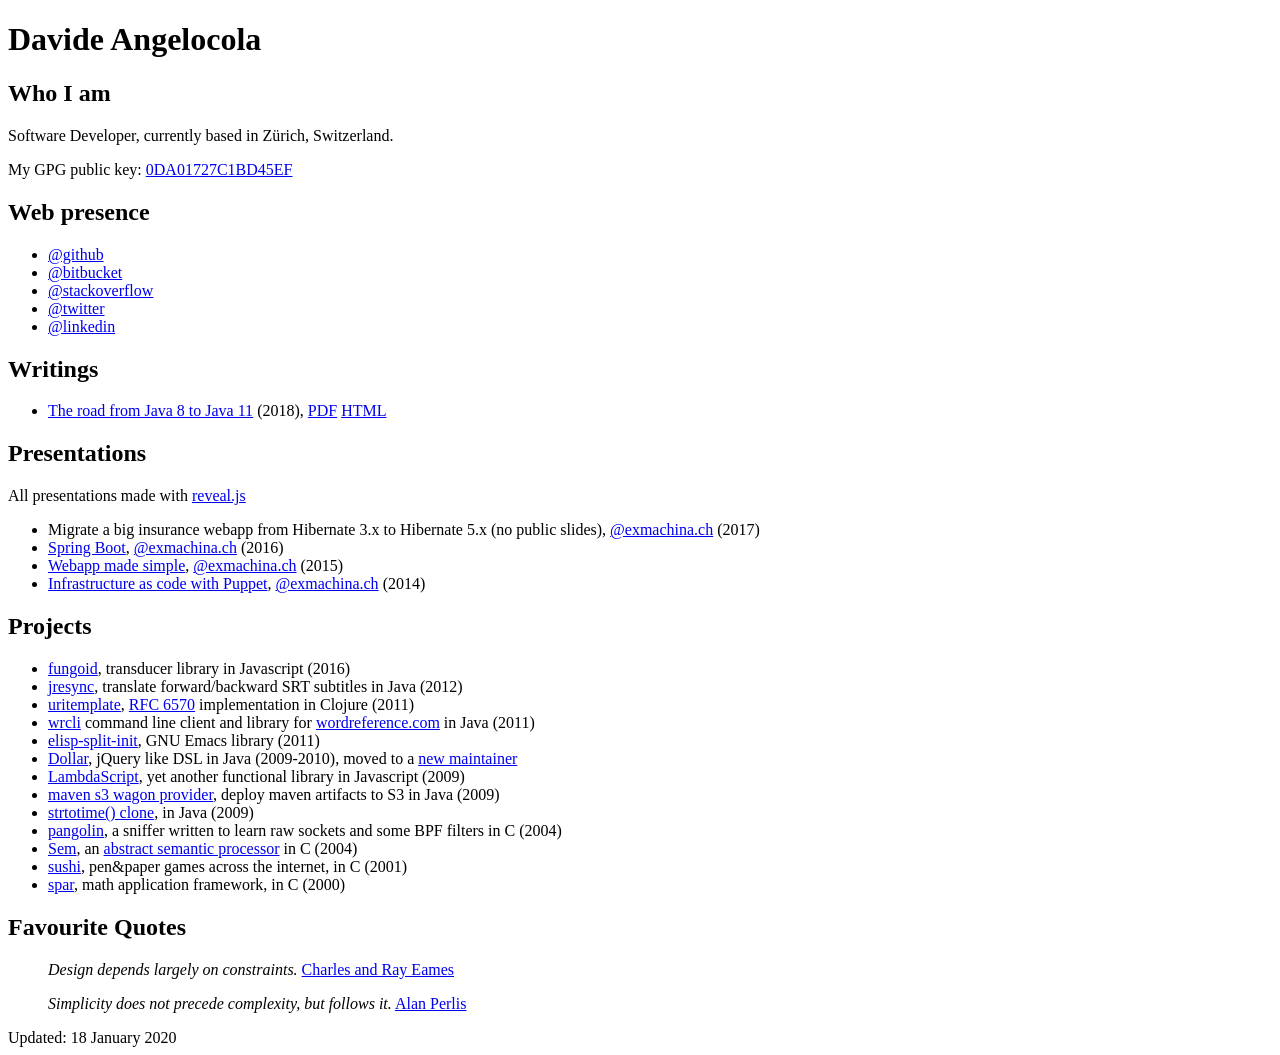
==== index.html @ 7cd00f2e "updating pdf/html for 'the_road...'" ====
<!DOCTYPE html>
<html lang="en">
	<head>
		<meta charset="utf-8">
		<meta name="google-site-verification" content="P6efnd5ivsvVdFlW2Dq3jSBIeu5vOAyROZ5uQsaOjZU" >
		<meta name="viewport" content="width=device-width, initial-scale=1">
		<meta name="description" content="Homepage of Davide Angelocola">
		<meta name="author" content="Davide Angelocola">
		<meta property="og:url" content="https://dfa1.github.io/index.html">
		<meta property="og:type" content="website">
		<meta property="og:title" content="Davide Angelocola">
		<meta property="og:description" content="Homepage of Davide Angelocola">
		<meta property="og:image:secure_url" content="https://dfa1.github.io/me.jpg">
		<meta property="og:image:alt" content="me (2016)">
		<title>Davide Angelocola</title>
		<script type="application/ld+json">
{
  "@context": "http://schema.org",
  "@type": "Person",
  "name": "Davide Angelocola",
  "familyName": "Angelocola",
  "givenName": "Davide",
  "url": "https://dfa1.github.io",
  "jobTitle": "Software Developer",
  "sameAs": [
	"https://twitter.com/the_dfa",
	"https://bitbucket.org/dfa",
	"https://github.com/dfa1",
	"https://stackoverflow.com/users/89266/dfa",
	"https://www.linkedin.com/in/davide-angelocola-079961142"
  ]
}
		</script>
	</head>
	<body>
		<h1>Davide Angelocola</h1>
		<h2>Who I am</h2>
		<p>Software Developer, currently based in Z&uuml;rich, Switzerland.</p>
		<p>My GPG public key: <a href="gpgkey.asc">0DA01727C1BD45EF</a></p>
		<h2>Web presence</h2>
		<ul>
			<li><a href="https://github.com/dfa1">@github</a></li>
			<li><a href="https://bitbucket.org/dfa">@bitbucket</a></li>
			<li><a href="https://stackoverflow.com/users/89266/dfa">@stackoverflow</a></li>
			<li><a href="https://twitter.com/the_dfa">@twitter</a></li>
			<li><a href="https://www.linkedin.com/in/davide-angelocola-079961142">@linkedin</a></li>
		</ul>
		<h2>Writings</h2>
		<ul>
			<li><a href="https://github.com/dfa1/the_road_from_java8_to_java11">The road from Java 8 to Java 11</a> (2018), <a href="the_road_from_java8_to_java11.pdf">PDF</a>&nbsp;<a href="the_road_from_java8_to_java11.html">HTML</a></li>
		</ul>
		<h2>Presentations</h2>
		<p>All presentations made with <a href="https://revealjs.com">reveal.js</a></p>
		<ul>
			<li>
				Migrate a big insurance webapp from Hibernate 3.x to Hibernate 5.x (no public slides), <a href="https://exmachina.ch">@exmachina.ch</a> (2017)
			</li>
			<li>
				<a href="https://dfa1.github.io/exmeeting-spring-boot/">Spring Boot</a>, <a href="https://exmachina.ch">@exmachina.ch</a> (2016)
			</li>
			<li>
				<a href="https://dfa1.github.io/exmeeting-webapp-made-simple/">Webapp made simple</a>, <a href="https://exmachina.ch">@exmachina.ch</a> (2015)
			</li>
			<li>
				<a href="https://dfa1.github.io/exmeeting-infrastructure-as-code-with-puppet">Infrastructure as code with Puppet</a>, <a href="https://exmachina.ch">@exmachina.ch</a> (2014)
			</li>
		</ul>
		<h2>Projects</h2>
		<ul>
			<li>
				<a href="https://github.com/dfa1/fungoid.js">fungoid</a>, transducer library in Javascript (2016)
			</li>
			<li>
				<a href="https://github.com/dfa1/jresync">jresync</a>, translate forward/backward SRT subtitles in Java (2012)
			</li>
			<li>
				<a href="https://github.com/dfa1/uritemplate">uritemplate</a>, <a href="https://tools.ietf.org/html/rfc6570">RFC 6570</a> implementation in Clojure (2011)
			</li>
			<li>
				<a href="https://github.com/dfa1/wr">wrcli</a> command line client and library for <a href="https://www.wordreference.com/">wordreference.com</a> in Java (2011)
			</li>
			<li>
				<a href="https://github.com/dfa1/emacs-split-init">elisp-split-init</a>, GNU Emacs library (2011)
			</li>
			<li>
				<a href="https://bitbucket.org/adamldavis/dollar/">Dollar</a>, jQuery like DSL in Java (2009-2010), moved to a <a href="http://adamldavis.com/post/26847919076/dollar-java-api-that-unifies-collections">new maintainer</a>
			</li>
			<li>
				<a href="https://github.com/dfa1/lambdascript">LambdaScript</a>, yet another functional library in Javascript (2009)
			</li>
			<li>
				<a href="https://github.com/dfa1/-maven-s3-wagon-provider">maven s3 wagon provider</a>, deploy maven artifacts to S3 in Java (2009)
			</li>
			<li>
				<a href="https://github.com/yourabi/strtotime">strtotime() clone</a>, in Java (2009)
			</li>
			<li>
				<a href="https://github.com/dfa1/pangolin">pangolin</a>, a sniffer written to learn raw sockets and some BPF filters in C (2004)
			</li>
			<li>
				<a href="https://github.com/dfa1/sem">Sem</a>, an <a href="https://halfgeek.org/wiki/SIMPLESEM">abstract semantic processor</a> in C (2004)
			</li>
			<li>
				<a href="http://sushi.sourceforge.net/">sushi</a>, pen&amp;paper games across the internet, in C (2001)
			</li>
			<li>
				<a href="http://spar.sourceforge.net/">spar</a>, math application framework, in C (2000)
			</li>
		</ul>
		<h2>Favourite Quotes</h2>
		<blockquote>
			<cite>Design depends largely on constraints.</cite> <a href="https://en.wikipedia.org/wiki/Charles_and_Ray_Eames">Charles and Ray Eames</a>
		</blockquote>
		<blockquote>
			<cite>Simplicity does not precede complexity, but follows it.</cite> <a href="https://en.wikipedia.org/wiki/Alan_Perlis">Alan Perlis</a>
		</blockquote>
		<footer>Updated: 18 January 2020</footer>
	</body>
</html>
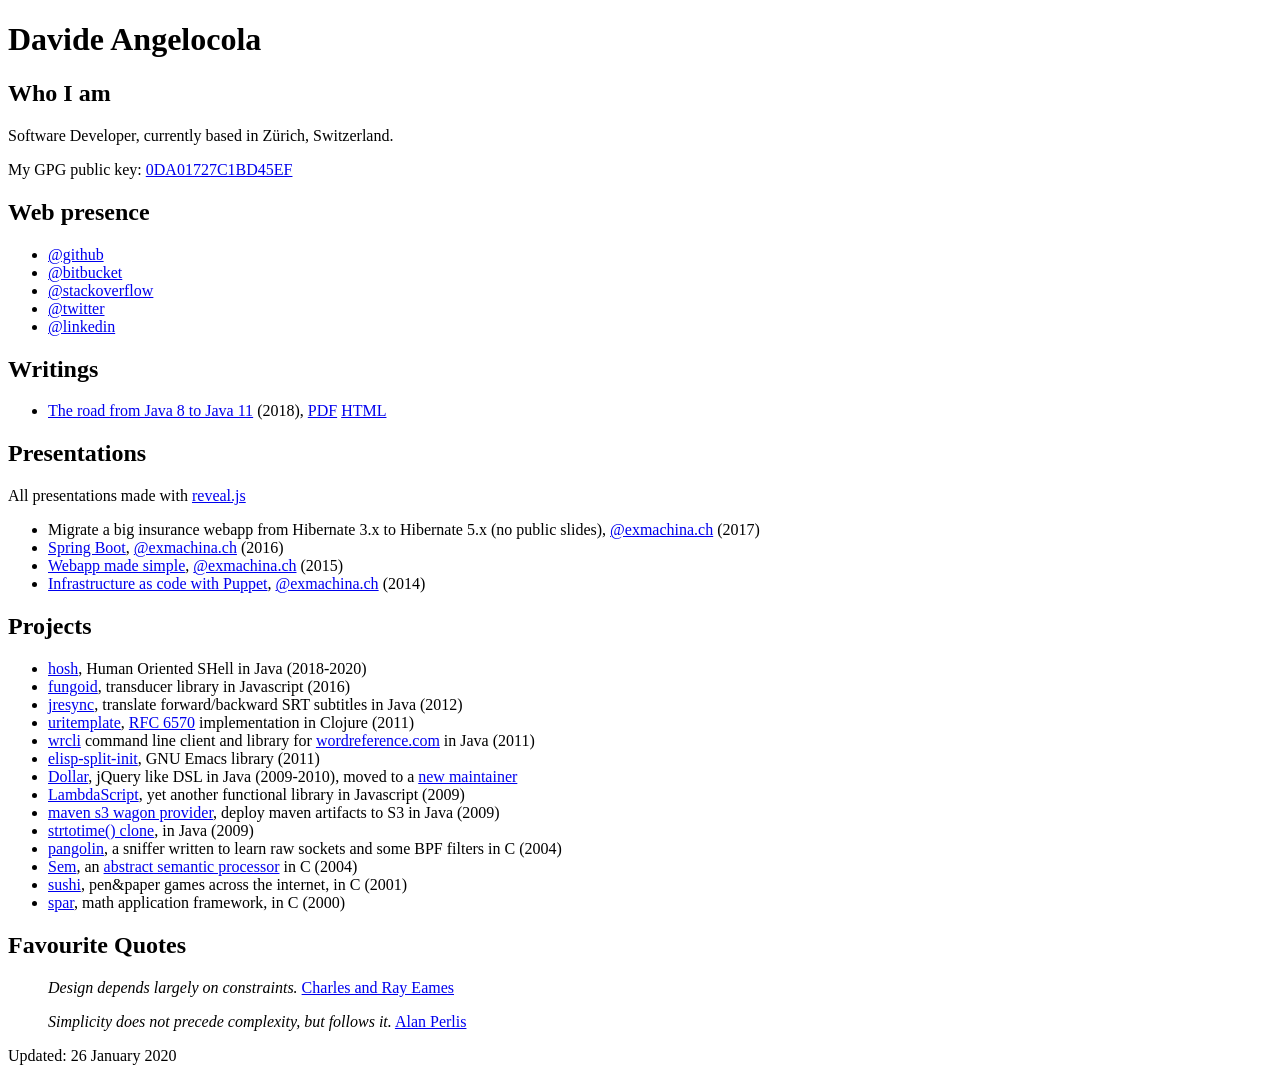
==== commit 9e32aca9: "adding hosh" ====
--- a/index.html
+++ b/index.html
@@ -68,6 +68,9 @@
 		<h2>Projects</h2>
 		<ul>
 			<li>
+				<a href="https://github.com/dfa1/hosh">hosh</a>, Human Oriented SHell in Java (2018-2020)
+			</li>
+			<li>
 				<a href="https://github.com/dfa1/fungoid.js">fungoid</a>, transducer library in Javascript (2016)
 			</li>
 			<li>
@@ -114,6 +117,6 @@
 		<blockquote>
 			<cite>Simplicity does not precede complexity, but follows it.</cite> <a href="https://en.wikipedia.org/wiki/Alan_Perlis">Alan Perlis</a>
 		</blockquote>
-		<footer>Updated: 18 January 2020</footer>
+		<footer>Updated: 26 January 2020</footer>
 	</body>
 </html>
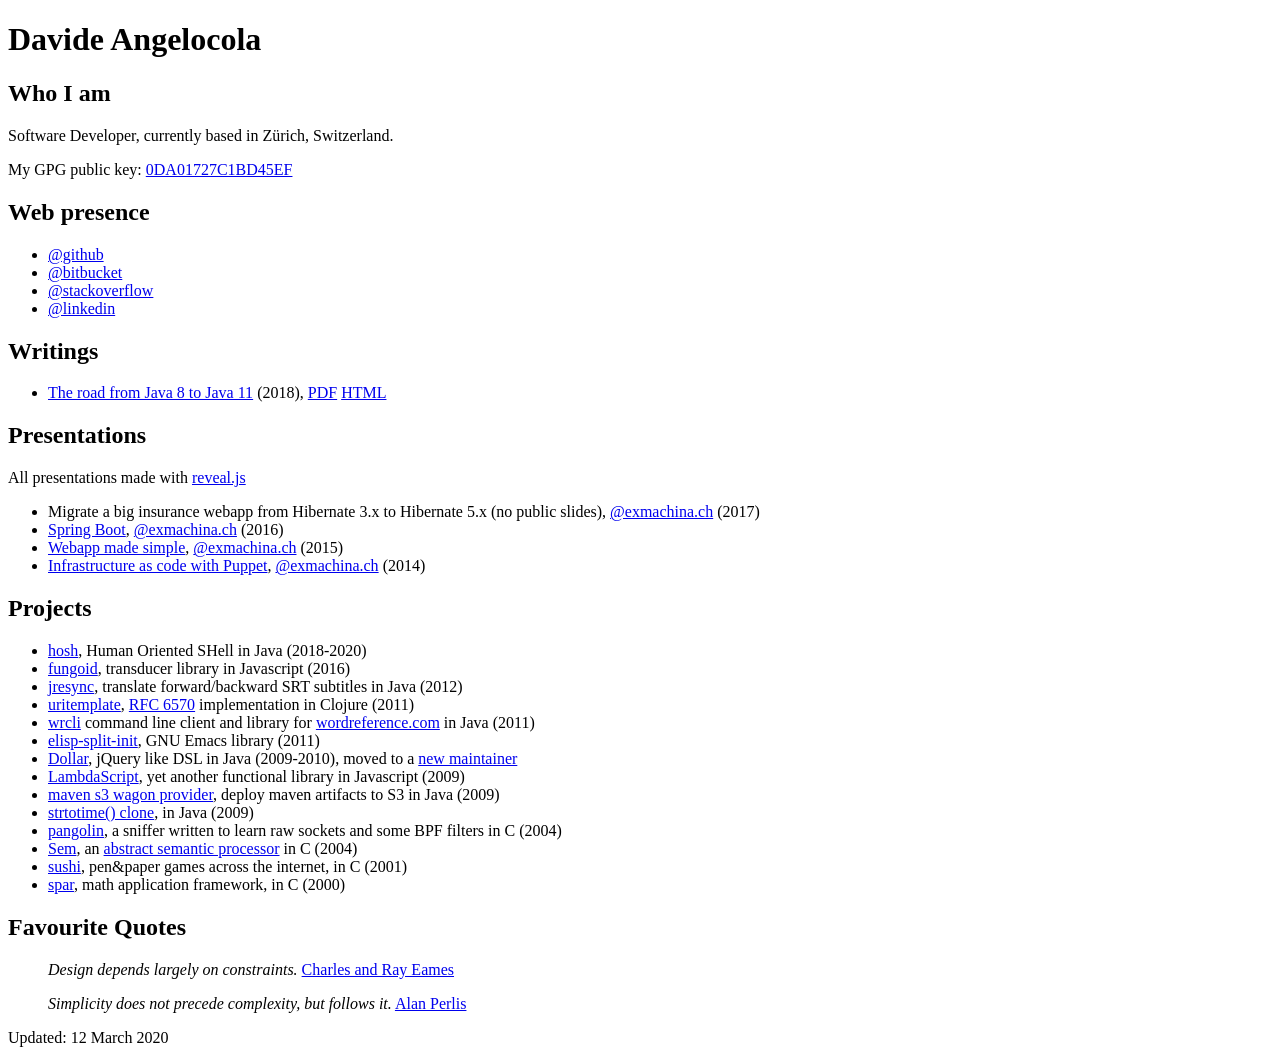
==== commit ed475c0e: "dropped twitter" ====
--- a/index.html
+++ b/index.html
@@ -23,7 +23,6 @@
   "url": "https://dfa1.github.io",
   "jobTitle": "Software Developer",
   "sameAs": [
-	"https://twitter.com/the_dfa",
 	"https://bitbucket.org/dfa",
 	"https://github.com/dfa1",
 	"https://stackoverflow.com/users/89266/dfa",
@@ -42,7 +41,6 @@
 			<li><a href="https://github.com/dfa1">@github</a></li>
 			<li><a href="https://bitbucket.org/dfa">@bitbucket</a></li>
 			<li><a href="https://stackoverflow.com/users/89266/dfa">@stackoverflow</a></li>
-			<li><a href="https://twitter.com/the_dfa">@twitter</a></li>
 			<li><a href="https://www.linkedin.com/in/davide-angelocola-079961142">@linkedin</a></li>
 		</ul>
 		<h2>Writings</h2>
@@ -117,6 +115,6 @@
 		<blockquote>
 			<cite>Simplicity does not precede complexity, but follows it.</cite> <a href="https://en.wikipedia.org/wiki/Alan_Perlis">Alan Perlis</a>
 		</blockquote>
-		<footer>Updated: 26 January 2020</footer>
+		<footer>Updated: 12 March 2020</footer>
 	</body>
 </html>
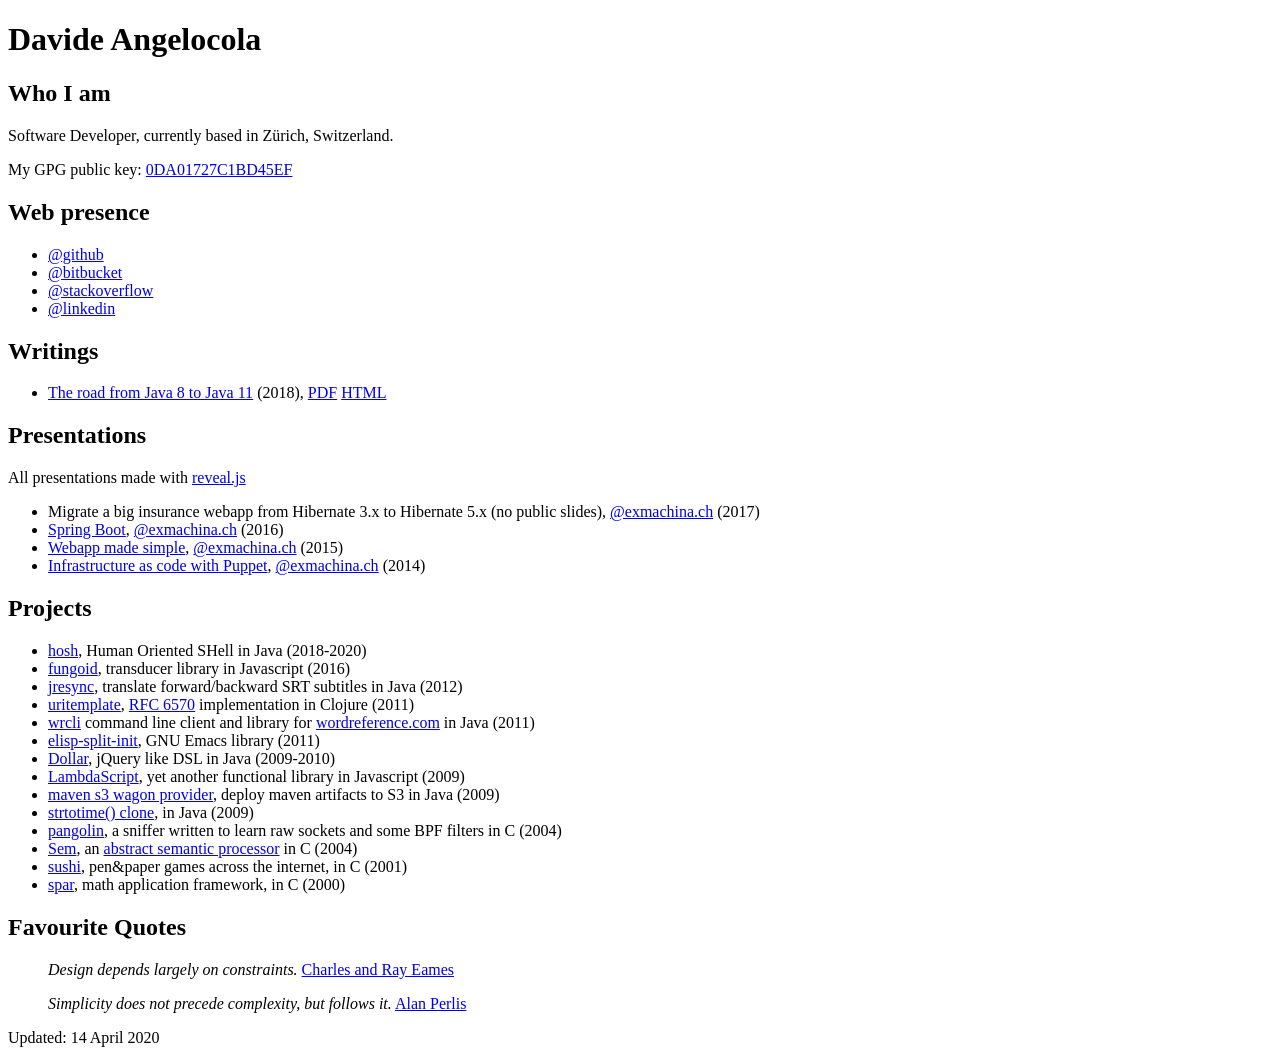
==== commit 861b3e25: "broken link" ====
--- a/index.html
+++ b/index.html
@@ -84,7 +84,7 @@
 				<a href="https://github.com/dfa1/emacs-split-init">elisp-split-init</a>, GNU Emacs library (2011)
 			</li>
 			<li>
-				<a href="https://bitbucket.org/adamldavis/dollar/">Dollar</a>, jQuery like DSL in Java (2009-2010), moved to a <a href="http://adamldavis.com/post/26847919076/dollar-java-api-that-unifies-collections">new maintainer</a>
+				<a href="https://bitbucket.org/adamldavis/dollar/">Dollar</a>, jQuery like DSL in Java (2009-2010)
 			</li>
 			<li>
 				<a href="https://github.com/dfa1/lambdascript">LambdaScript</a>, yet another functional library in Javascript (2009)
@@ -115,6 +115,6 @@
 		<blockquote>
 			<cite>Simplicity does not precede complexity, but follows it.</cite> <a href="https://en.wikipedia.org/wiki/Alan_Perlis">Alan Perlis</a>
 		</blockquote>
-		<footer>Updated: 12 March 2020</footer>
+		<footer>Updated: 14 April 2020</footer>
 	</body>
 </html>
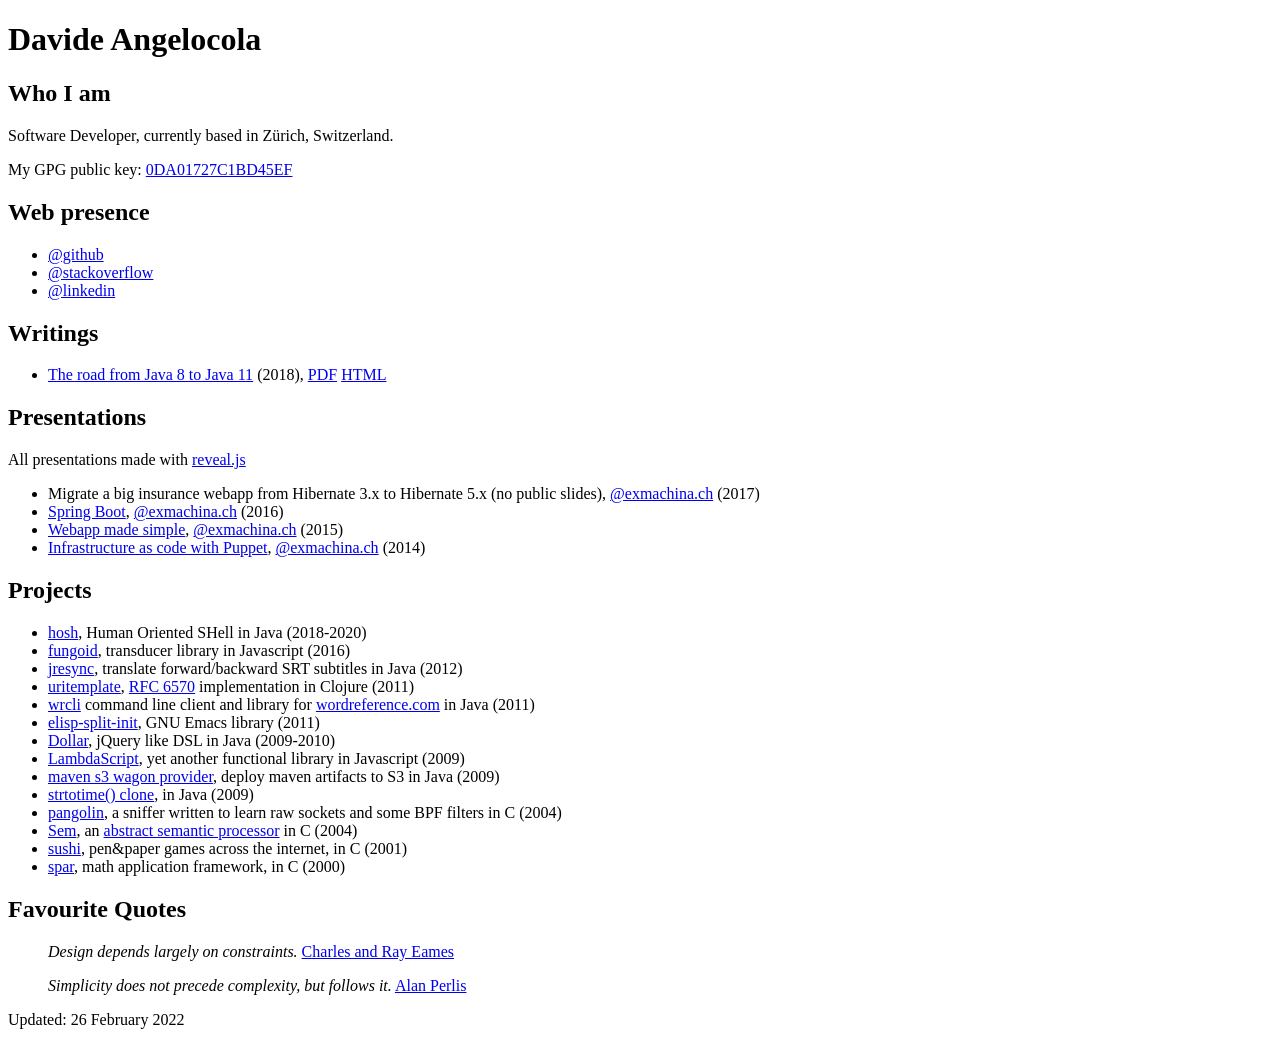
==== commit 1f2dce2a: "dropping bitbucket links" ====
--- a/index.html
+++ b/index.html
@@ -23,7 +23,6 @@
   "url": "https://dfa1.github.io",
   "jobTitle": "Software Developer",
   "sameAs": [
-	"https://bitbucket.org/dfa",
 	"https://github.com/dfa1",
 	"https://stackoverflow.com/users/89266/dfa",
 	"https://www.linkedin.com/in/davide-angelocola-079961142"
@@ -39,7 +38,6 @@
 		<h2>Web presence</h2>
 		<ul>
 			<li><a href="https://github.com/dfa1">@github</a></li>
-			<li><a href="https://bitbucket.org/dfa">@bitbucket</a></li>
 			<li><a href="https://stackoverflow.com/users/89266/dfa">@stackoverflow</a></li>
 			<li><a href="https://www.linkedin.com/in/davide-angelocola-079961142">@linkedin</a></li>
 		</ul>
@@ -115,6 +113,6 @@
 		<blockquote>
 			<cite>Simplicity does not precede complexity, but follows it.</cite> <a href="https://en.wikipedia.org/wiki/Alan_Perlis">Alan Perlis</a>
 		</blockquote>
-		<footer>Updated: 14 April 2020</footer>
+		<footer>Updated: 26 February 2022</footer>
 	</body>
 </html>
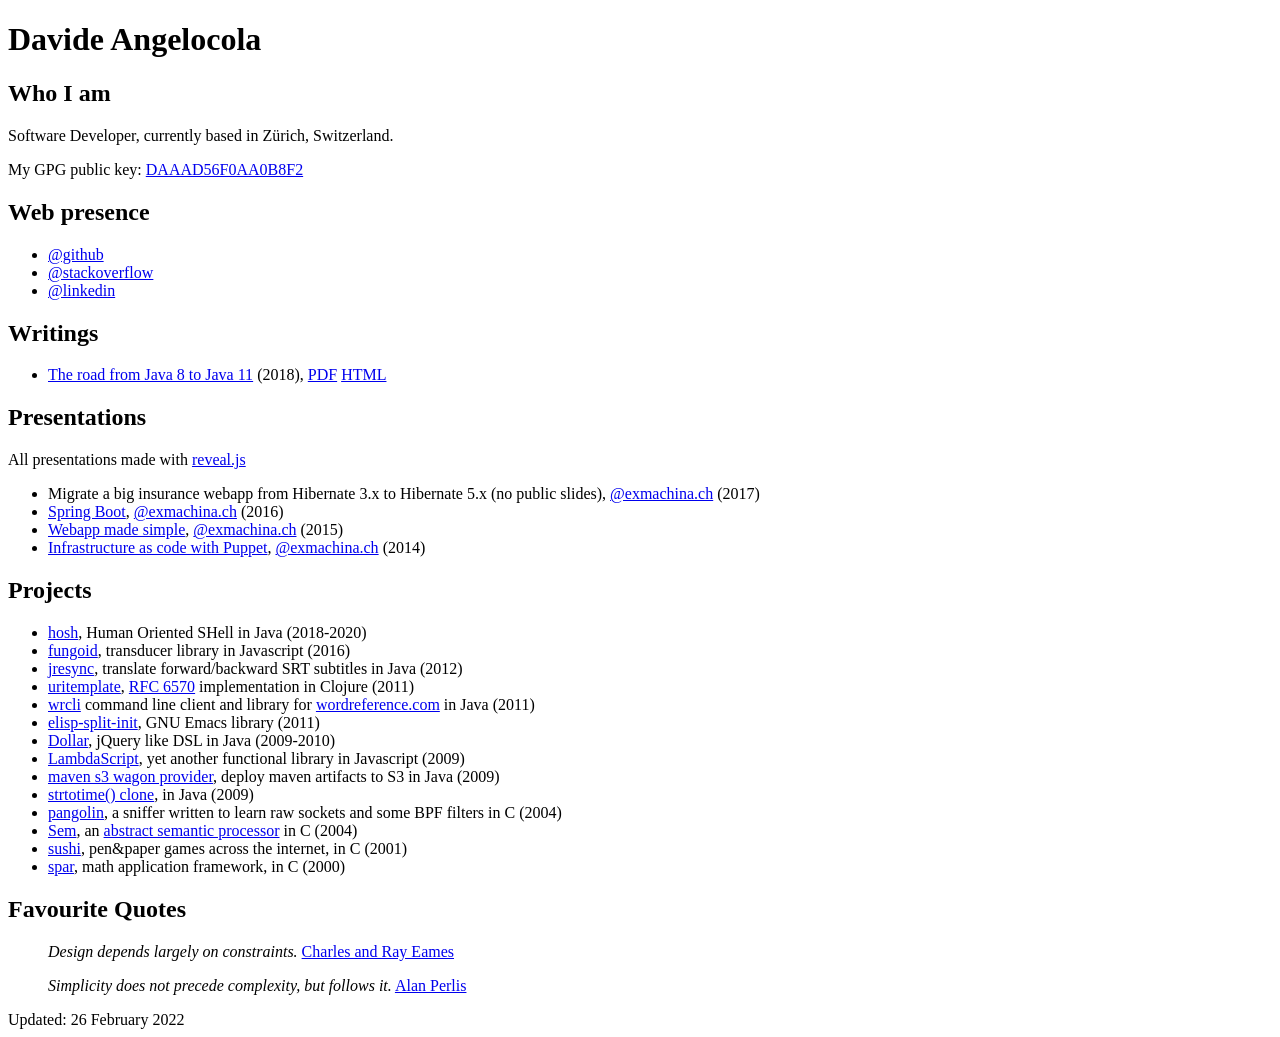
==== commit e772fd2c: "new GPG key" ====
--- a/index.html
+++ b/index.html
@@ -34,7 +34,7 @@
 		<h1>Davide Angelocola</h1>
 		<h2>Who I am</h2>
 		<p>Software Developer, currently based in Z&uuml;rich, Switzerland.</p>
-		<p>My GPG public key: <a href="gpgkey.asc">0DA01727C1BD45EF</a></p>
+		<p>My GPG public key: <a href="gpgkey.asc">DAAAD56F0AA0B8F2</a></p>
 		<h2>Web presence</h2>
 		<ul>
 			<li><a href="https://github.com/dfa1">@github</a></li>
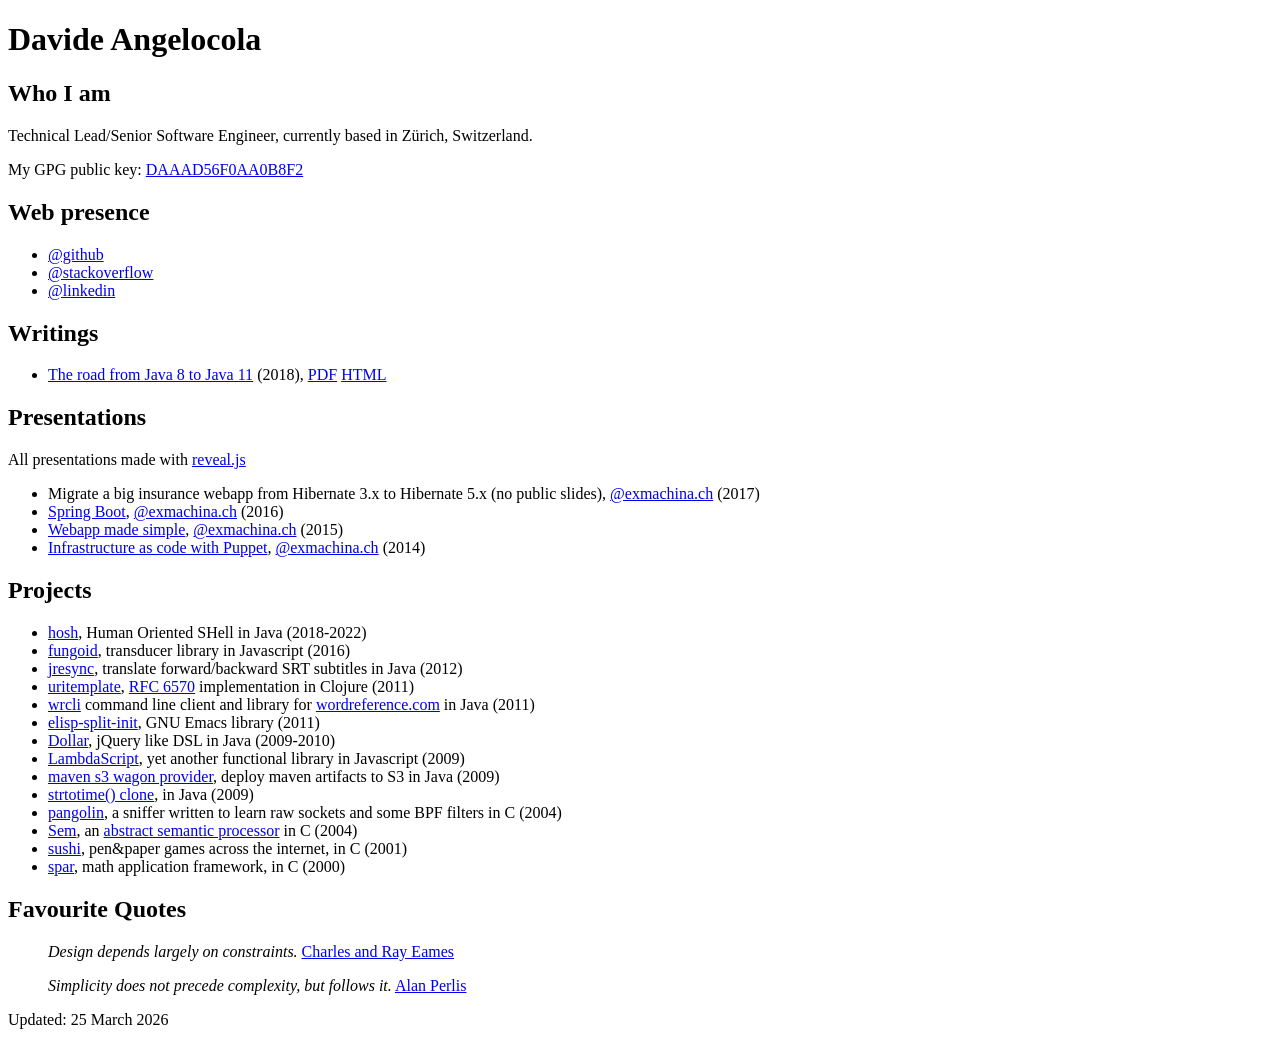
==== commit 90f2ff75: "update title" ====
--- a/index.html
+++ b/index.html
@@ -21,7 +21,7 @@
   "familyName": "Angelocola",
   "givenName": "Davide",
   "url": "https://dfa1.github.io",
-  "jobTitle": "Software Developer",
+  "jobTitle": "Tech Lead / Senior Software Engineer",
   "sameAs": [
 	"https://github.com/dfa1",
 	"https://stackoverflow.com/users/89266/dfa",
@@ -33,7 +33,7 @@
 	<body>
 		<h1>Davide Angelocola</h1>
 		<h2>Who I am</h2>
-		<p>Software Developer, currently based in Z&uuml;rich, Switzerland.</p>
+		<p>Technical Lead/Senior Software Engineer, currently based in Z&uuml;rich, Switzerland.</p>
 		<p>My GPG public key: <a href="gpgkey.asc">DAAAD56F0AA0B8F2</a></p>
 		<h2>Web presence</h2>
 		<ul>
@@ -64,7 +64,7 @@
 		<h2>Projects</h2>
 		<ul>
 			<li>
-				<a href="https://github.com/dfa1/hosh">hosh</a>, Human Oriented SHell in Java (2018-2020)
+				<a href="https://github.com/dfa1/hosh">hosh</a>, Human Oriented SHell in Java (2018-2022)
 			</li>
 			<li>
 				<a href="https://github.com/dfa1/fungoid.js">fungoid</a>, transducer library in Javascript (2016)
@@ -113,6 +113,6 @@
 		<blockquote>
 			<cite>Simplicity does not precede complexity, but follows it.</cite> <a href="https://en.wikipedia.org/wiki/Alan_Perlis">Alan Perlis</a>
 		</blockquote>
-		<footer>Updated: 26 February 2022</footer>
+		<footer>Updated: 25 March 2026</footer>
 	</body>
 </html>
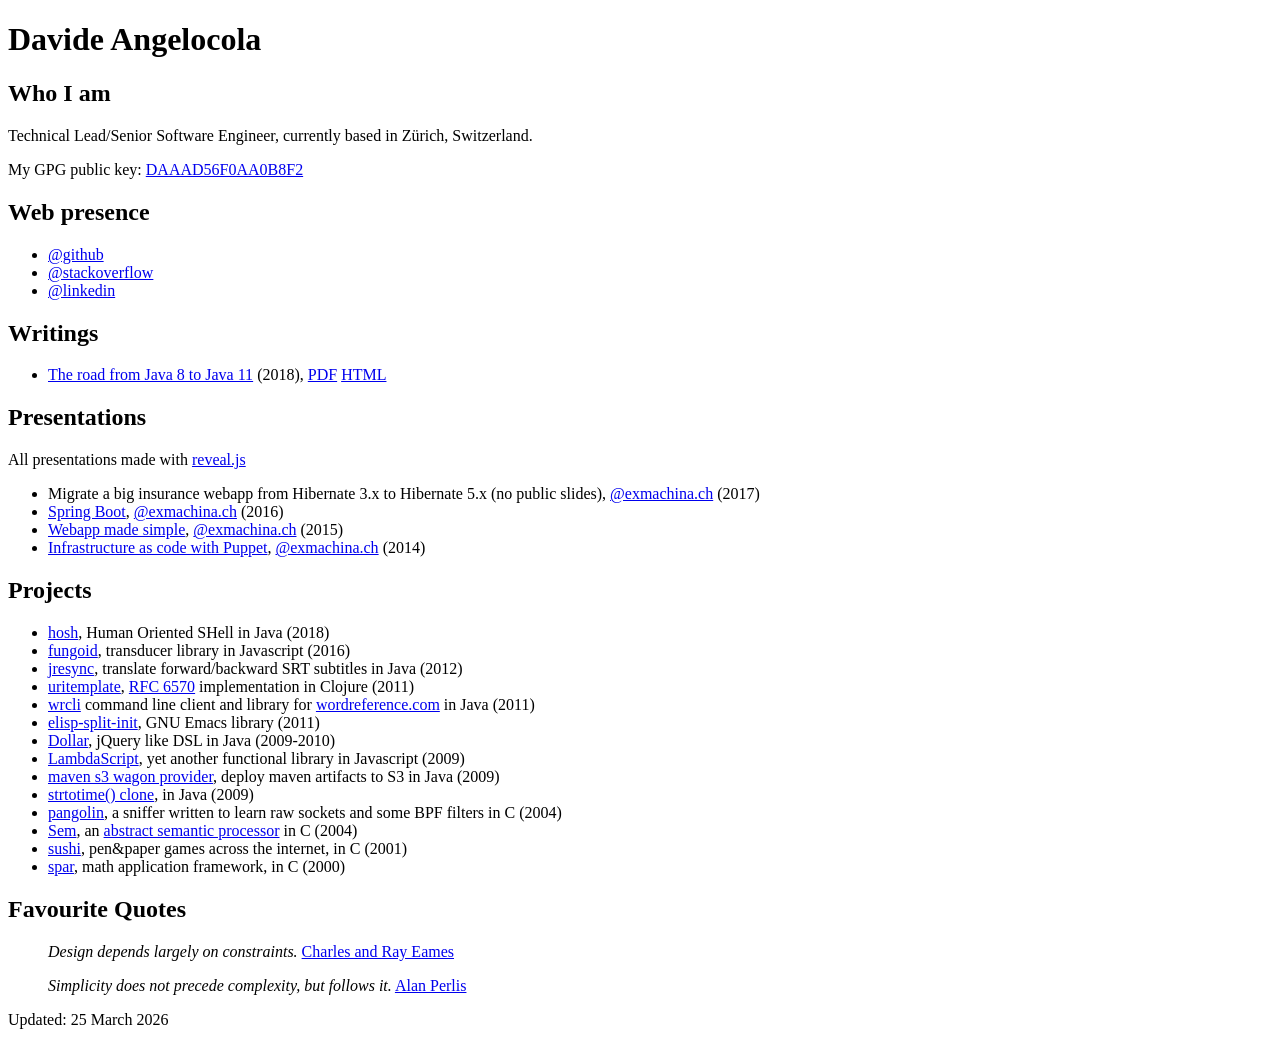
==== commit f454d6b8: "drop end year in hosh" ====
--- a/index.html
+++ b/index.html
@@ -64,7 +64,7 @@
 		<h2>Projects</h2>
 		<ul>
 			<li>
-				<a href="https://github.com/dfa1/hosh">hosh</a>, Human Oriented SHell in Java (2018-2022)
+				<a href="https://github.com/dfa1/hosh">hosh</a>, Human Oriented SHell in Java (2018)
 			</li>
 			<li>
 				<a href="https://github.com/dfa1/fungoid.js">fungoid</a>, transducer library in Javascript (2016)
